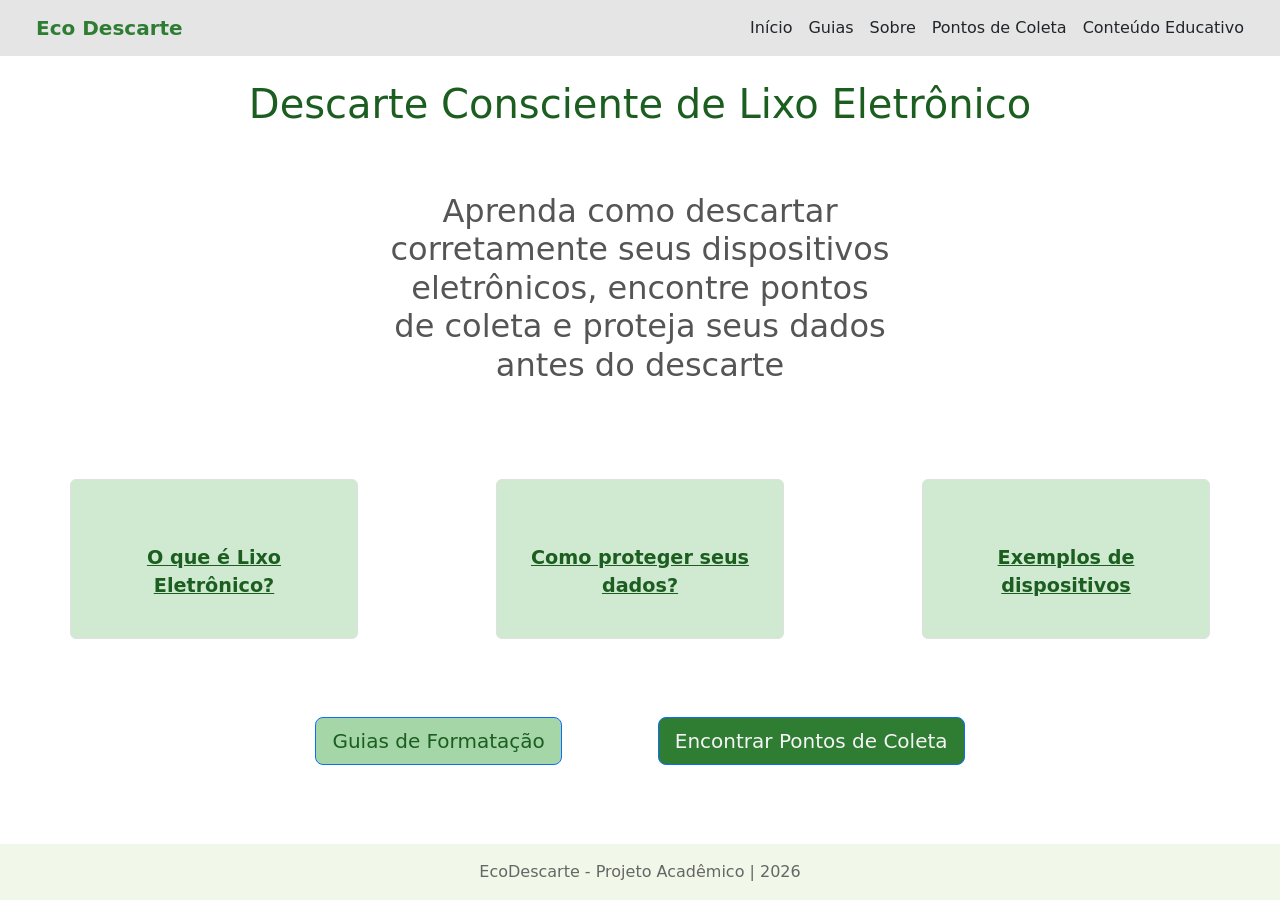
==== index.html @ 17ef235a "CollectPage dev" ====
<!DOCTYPE html>
<html lang="pt-br">

<head>
    <!-- <link href="https://cdn.jsdelivr.net/npm/bootstrap@5.3.2/dist/css/bootstrap.min.css" rel="stylesheet"> -->
    <link rel="stylesheet" href="css/bootstrap.min.css">
    <link rel="stylesheet" href="css/bootstrap.css">
    <meta charset="UTF-8">
    <meta name="viewport" content="width=device-width, initial-scale=1.0">
    <title>Eco Descarte</title>
</head>

<body class="d-flex flex-column min-vh-100">

    <nav class="navbar navbar-expand-lg" style="background-color: #E5E5E5;">
        <div class="container-fluid">
            <a class="navbar-brand ms-4" style="color:#2E7D32; font-weight: bold;" href="index.html" target="_blank">
                Eco Descarte</a>

            <button class="navbar-toggler" type="button" data-bs-toggle="collapse" data-bs-target="#navbarNav"
                aria-controls="navbarNav" aria-expanded="false" aria-label="Toggle navigation">
                <span class="navbar-toggler-icon"></span>
            </button>

            <div class="collapse navbar-collapse" id="navbarNav">
                <ul class="navbar-nav ms-auto">
                    <li class="nav-item">
                        <a class="nav-link active" aria-current="page" href="index.html">Início</a>
                    </li>
                    <li class="nav-item">
                        <a class="nav-link" href="#">Guias</a>
                    </li>
                    <li class="nav-item">
                        <a class="nav-link" href="#">Sobre</a>
                    </li>
                    <li class="nav-item">
                        <a class="nav-link" href="pages/collectpoint.html">Pontos de Coleta</a>
                    </li>
                    <li class="nav-item">
                        <a class="nav-link" href="#">Conteúdo Educativo</a>
                    </li>
                    <li class="nav-item">
                        <a class="nav-link disabled" aria-disabled="true"></a>
                    </li>
                </ul>
            </div>
        </div>
    </nav>

    <div class="container">
        <div class="p-4 row row-cols-1 row-cols-md-1 gap-3 text-center">
            <h1 class="mb-5" style="color:#1B5E20;">Descarte Consciente de Lixo Eletrônico</h1>
            <h2 class="" style="color:#555555;">Aprenda como descartar <br> corretamente seus dispositivos <br>
                eletrônicos, encontre pontos <br> de coleta e proteja seus dados <br> antes do descarte</h4>
                <!-- <a data-mdb-ripple-init class="btn btn-primary" href="" role="button">Call to action</a> -->
        </div>
    </div>

    <div class="container mt-auto">
        <div class="row row-cols-1 row-cols-md-3 g-4 justify-content-between">

            <div class="card" style="background-color: #d0ead2;  border-color: #E0E0E0;  width: 18rem; height: 10rem;">
                <div class="card-body">
                    <p class="mt-5 card-text  text-center "><a href="" class="card-link"
                            style="color: #1B5E20; font-weight: bold; font-size: 1.2rem;">
                            O que é Lixo Eletrônico?</a>
                    </p>
                </div>
            </div>

            <div class="card" style="background-color: #d0ead2;  border-color: #E0E0E0; width: 18rem; height: 10rem;">

                <div class="card-body">
                    <p class="mt-5 card-text text-center"><a href="" class="card-link"
                            style="color: #1B5E20; font-weight: bold; font-size: 1.2rem;">
                            Como proteger seus dados?</a>
                    </p>
                </div>
            </div>

            <div class="card " style="background-color: #d0ead2;  border-color: #E0E0E0; width: 18rem; height: 10rem;">
                <div class="card-body">
                    <p class=" mt-5 card-text text-center"><a href="" class="card-link"
                            style="color: #1B5E20; font-weight: bold; font-size: 1.2rem;">
                            Exemplos de dispositivos</a>
                    </p>
                </div>
            </div>

        </div>
    </div>

    <div class="d-flex justify-content-center gap-5 p-3 mt-auto">
        <button type="button" style="background-color: #A5D6A7; color: #1B5E20;"
            class="btn btn-lg btn-primary me-5">Guias de Formatação</button>
        <button type="button" style="background-color: #2E7D32; " class="btn btn-lg btn-primary ">
            <a style="color: #F5F5F5; text-decoration: none;" target="_blank" href="pages/collectpoint.html">
                Encontrar Pontos de Coleta
            </a></button>
    </div>

    <footer style="background-color: #F1F8E9;" class="text-center text-lg-start mt-auto">
        <div class="container">
            <div class="text-center p-3">
                <a style="color:#666666;">EcoDescarte - Projeto Acadêmico | 2026</a>
            </div>
        </div>
    </footer>

    <script src="js/bootstrap.bundle.min.js"></script>
    <!-- <script src="https://cdn.jsdelivr.net/npm/bootstrap@5.3.2/dist/js/bootstrap.bundle.min.js"></script> -->
</body>

</html>
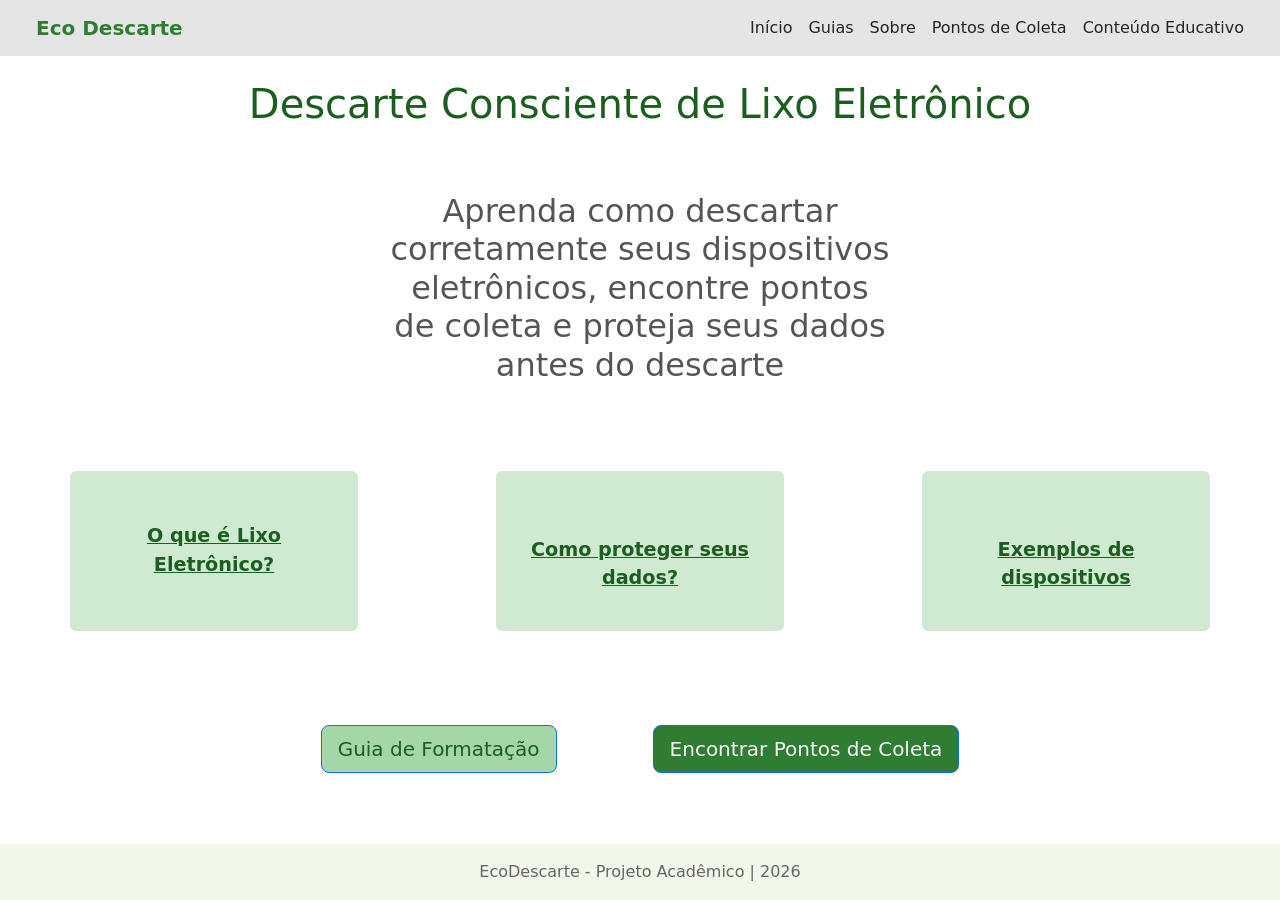
==== commit 1787e44c: "Android Page Dev" ====
--- a/index.html
+++ b/index.html
@@ -28,7 +28,7 @@
                         <a class="nav-link active" aria-current="page" href="index.html">Início</a>
                     </li>
                     <li class="nav-item">
-                        <a class="nav-link" href="#">Guias</a>
+                        <a class="nav-link" href="pages/IOS.html">Guias</a>
                     </li>
                     <li class="nav-item">
                         <a class="nav-link" href="#">Sobre</a>
@@ -59,11 +59,13 @@
     <div class="container mt-auto">
         <div class="row row-cols-1 row-cols-md-3 g-4 justify-content-between">
 
-            <div class="card" style="background-color: #d0ead2;  border-color: #E0E0E0;  width: 18rem; height: 10rem;">
-                <div class="card-body">
-                    <p class="mt-5 card-text  text-center "><a href="" class="card-link"
-                            style="color: #1B5E20; font-weight: bold; font-size: 1.2rem;">
-                            O que é Lixo Eletrônico?</a>
+            <div class="card my-4 d-flex justify-content-center" 
+            style="background-color: #d0ead2;  border-color: #E0E0E0;  width: 18rem; height: 10rem;">
+                <div class="card-body text-center d-flex justify-content-center align-items-center">
+                    <p class="card-text ">
+                        <a href="" class="card-link"
+                        style="color: #1B5E20; font-weight: bold; font-size: 1.2rem;">
+                        O que é Lixo Eletrônico?</a>
                     </p>
                 </div>
             </div>
@@ -90,11 +92,12 @@
         </div>
     </div>
 
-    <div class="d-flex justify-content-center gap-5 p-3 mt-auto">
+   <div class="d-flex justify-content-center gap-5 p-3 mt-auto">
         <button type="button" style="background-color: #A5D6A7; color: #1B5E20;"
-            class="btn btn-lg btn-primary me-5">Guias de Formatação</button>
+            class="btn btn-lg btn-primary me-5"><a style="color: #1B5E20; text-decoration: none; ;" 
+            href="pages/Android.html">Guia de Formatação</a></button>
         <button type="button" style="background-color: #2E7D32; " class="btn btn-lg btn-primary ">
-            <a style="color: #F5F5F5; text-decoration: none;" target="_blank" href="pages/collectpoint.html">
+            <a style="color: #F5F5F5; text-decoration: none;" href="pages/collectpoint.html">
                 Encontrar Pontos de Coleta
             </a></button>
     </div>
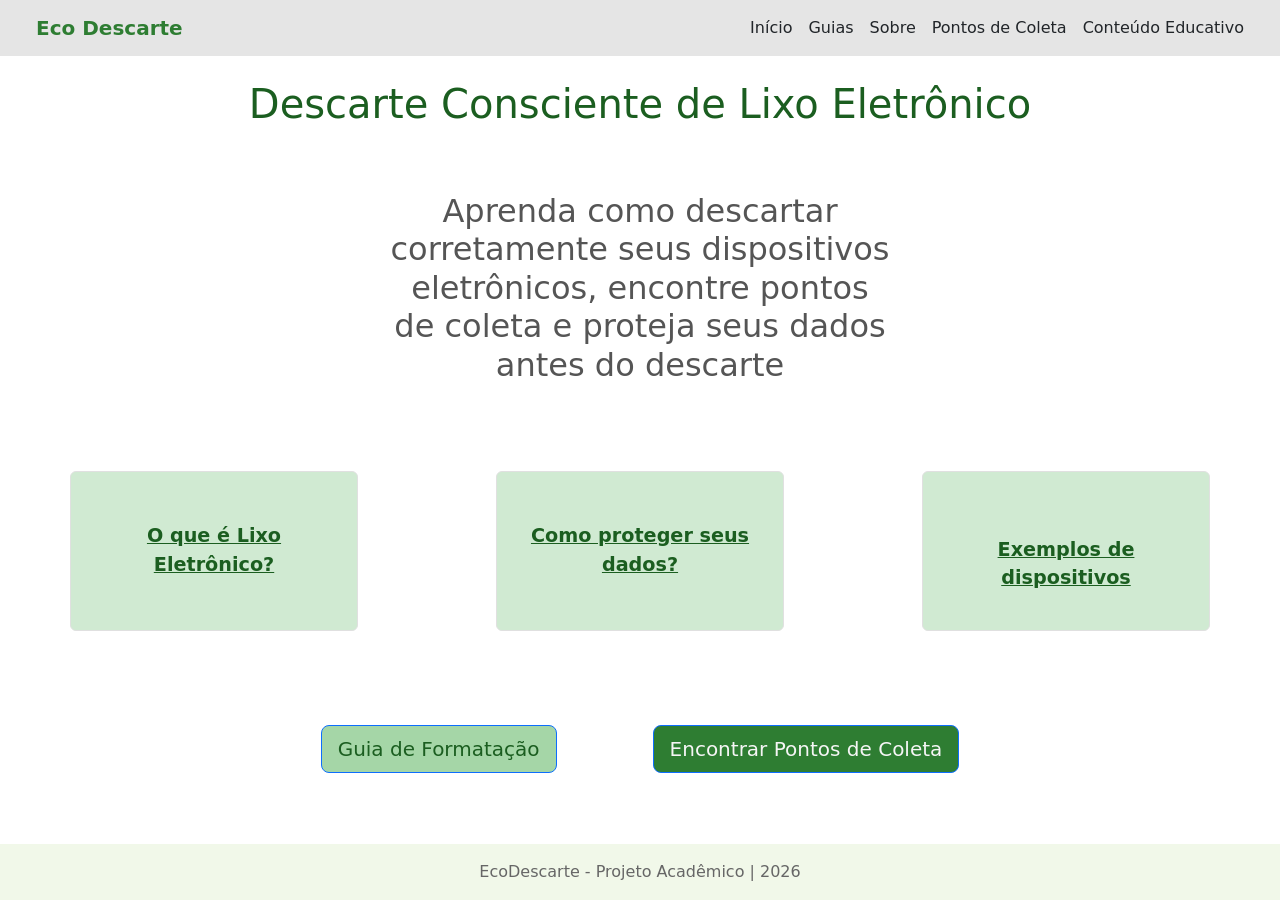
==== commit a120ab57: "Protect Page Dev" ====
--- a/index.html
+++ b/index.html
@@ -72,8 +72,8 @@
 
             <div class="card" style="background-color: #d0ead2;  border-color: #E0E0E0; width: 18rem; height: 10rem;">
 
-                <div class="card-body">
-                    <p class="mt-5 card-text text-center"><a href="" class="card-link"
+                <div class="card-body d-flex justify-content-center align-items-center">
+                    <p class="card-text text-center"><a href="pages/dataprotect.html" class="card-link"
                             style="color: #1B5E20; font-weight: bold; font-size: 1.2rem;">
                             Como proteger seus dados?</a>
                     </p>
@@ -82,7 +82,7 @@
 
             <div class="card " style="background-color: #d0ead2;  border-color: #E0E0E0; width: 18rem; height: 10rem;">
                 <div class="card-body">
-                    <p class=" mt-5 card-text text-center"><a href="" class="card-link"
+                    <p class=" mt-5 card-text text-center"><a href="pages/Devices.html" class="card-link"
                             style="color: #1B5E20; font-weight: bold; font-size: 1.2rem;">
                             Exemplos de dispositivos</a>
                     </p>
